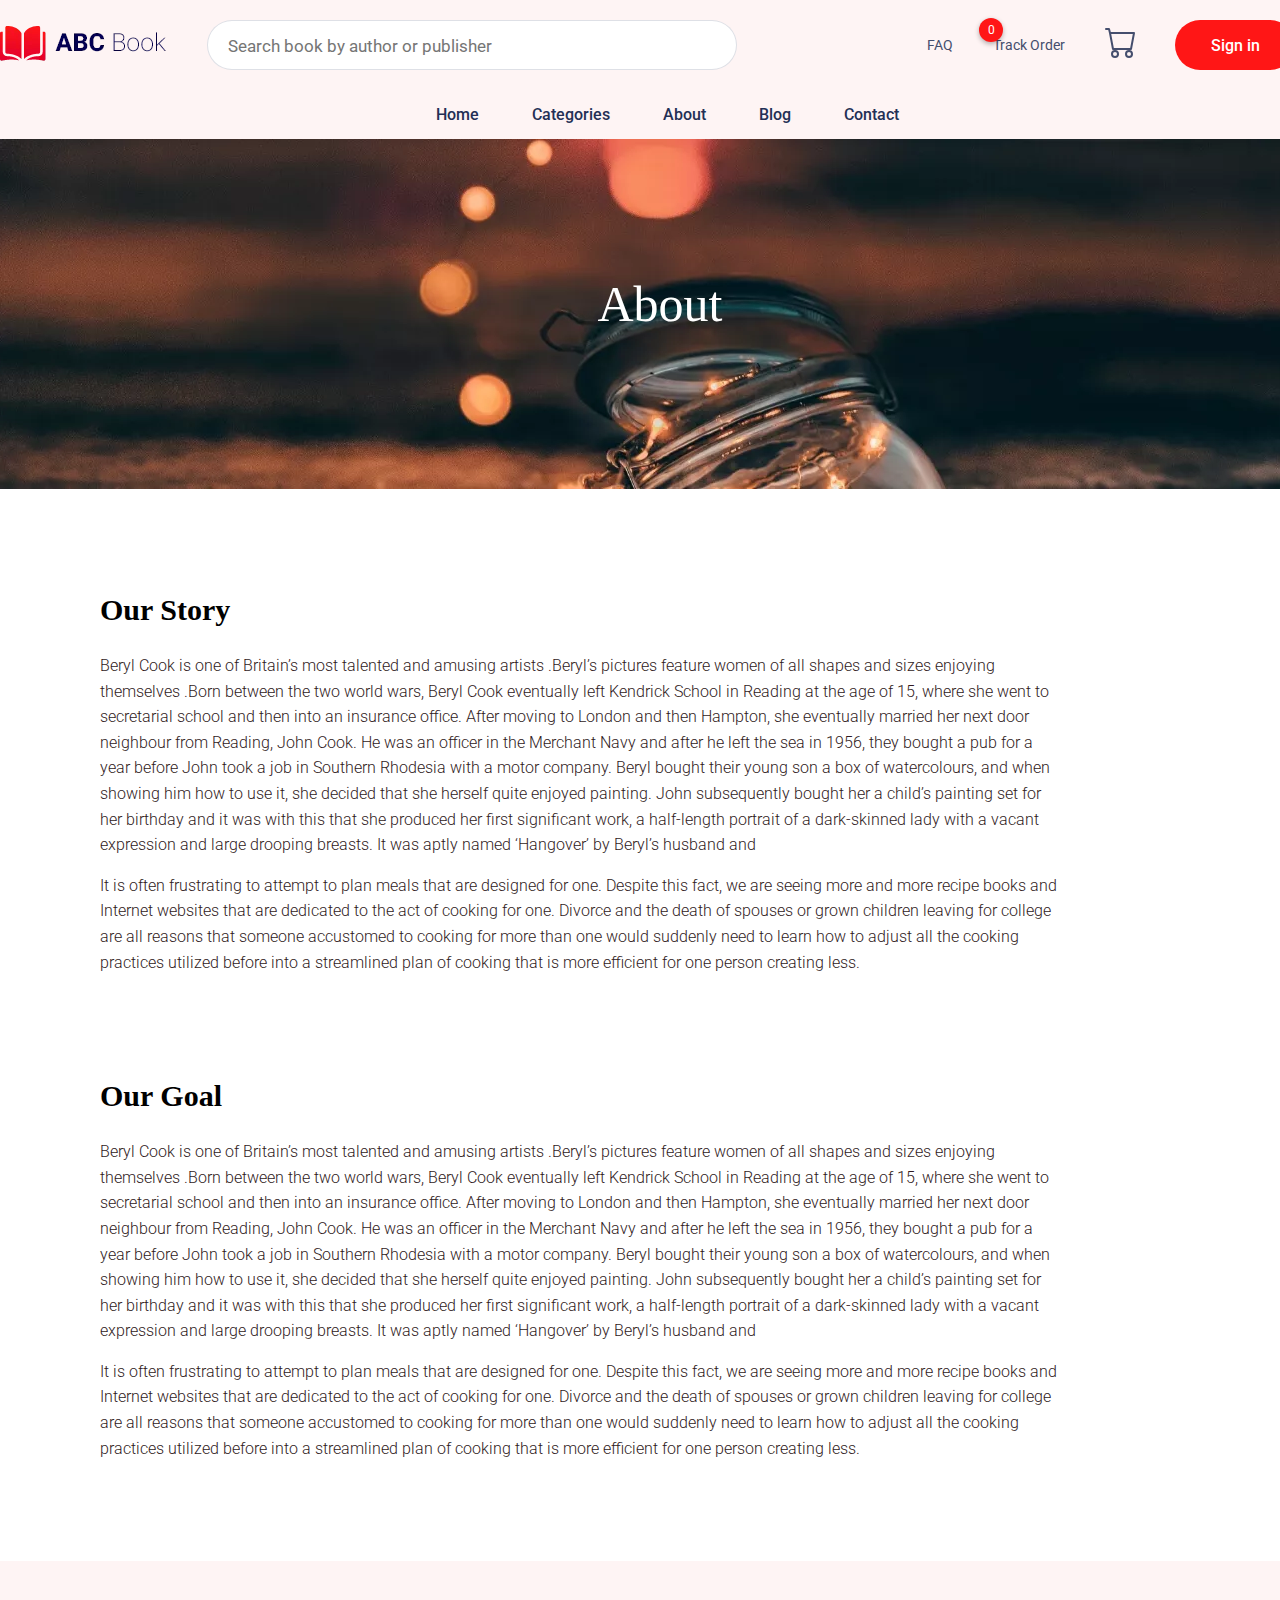
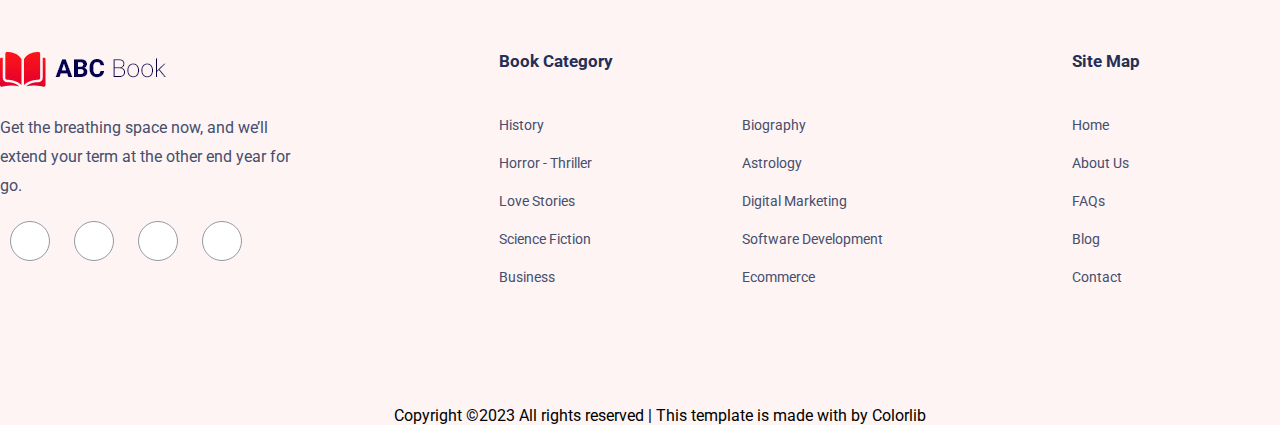
==== about.html @ fcb6f3fe "abouthtmlAdded" ====
<!DOCTYPE html>
<html lang="en">

<head>
    <meta charset="UTF-8">
    <meta name="viewport" content="width=device-width, initial-scale=1.0">
    <link rel="stylesheet" href="https://cdnjs.cloudflare.com/ajax/libs/font-awesome/6.4.0/css/all.min.css"
        integrity="sha512-iecdLmaskl7CVkqkXNQ/ZH/XLlvWZOJyj7Yy7tcenmpD1ypASozpmT/E0iPtmFIB46ZmdtAc9eNBvH0H/ZpiBw=="
        crossorigin="anonymous" referrerpolicy="no-referrer" />
    <link rel="stylesheet" href="assets/css/style.css">
    <link rel="stylesheet" href="assets/css/about.css">
    <title>Document</title>
</head>

<body>
    <header>
        <div class="container">
            <div class="firsthead">
                <div class="logo">
                    <a href=""><img src="assets/img/logo.png.webp" alt=""></a>
                </div>
                <div class="searchbar">
                    <label for="search">
                        <input type="text" id="search" placeholder="Search book by author or publisher">
                        <i class="fa-sharp fa-solid fa-magnifying-glass" id="iconsearch"></i>
                    </label>
                </div>
                <div class="list">
                    <ul>
                        <li>
                            <a href="">FAQ</a>
                        </li>
                        <li>
                            <a href="">Track Order</a>
                        </li>
                        <li>
                            <a href=""><img src="assets/img/cart.svg" alt=""></a>
                            <sup>0</sup>
                        </li>
                        <li>
                            <a href=""><button class="signinbtn">
                                    <h1>Sign in</h1>
                                </button></a>
                        </li>
                    </ul>
                </div>
            </div>
            <div class="secondhead">
                <nav>
                    <ul>
                        <li><a href="">Home</a></li>
                        <li><a href="">Categories</a></li>
                        <li><a href="">About</a></li>
                        <li><a href="">Blog</a></li>
                        <li><a href="">Contact</a></li>
                    </ul>
                </nav>
            </div>
        </div>
    </header>

    <section class="part2body">
        <div class="container">
            <div class="aboutsection">
                <h2>About</h2>
            </div>
        </div>
    </section>

    <section class="part3body">
        <div class="container">
            <div class="ourstory">
                <h2>Our Story</h2>
                <p>Beryl Cook is one of Britain’s most talented and amusing artists .Beryl’s pictures feature women of
                    all shapes and sizes enjoying themselves .Born between the two world wars, Beryl Cook eventually
                    left Kendrick School in Reading at the age of 15, where she went to secretarial school and then into
                    an insurance office. After moving to London and then Hampton, she eventually married her next door
                    neighbour from Reading, John Cook. He was an officer in the Merchant Navy and after he left the sea
                    in 1956, they bought a pub for a year before John took a job in Southern Rhodesia with a motor
                    company. Beryl bought their young son a box of watercolours, and when showing him how to use it, she
                    decided that she herself quite enjoyed painting. John subsequently bought her a child’s painting set
                    for her birthday and it was with this that she produced her first significant work, a half-length
                    portrait of a dark-skinned lady with a vacant expression and large drooping breasts. It was aptly
                    named ‘Hangover’ by Beryl’s husband and</p>
                </p>
                <p>It is often frustrating to attempt to plan meals that are designed for one. Despite this fact, we are
                    seeing more and more recipe books and Internet websites that are dedicated to the act of cooking for
                    one. Divorce and the death of spouses or grown children leaving for college are all reasons that
                    someone accustomed to cooking for more than one would suddenly need to learn how to adjust all the
                    cooking practices utilized before into a streamlined plan of cooking that is more efficient for one
                    person creating less.</p>
            </div>
            <div class="ourgoal">
                <h2>Our Goal</h2>
                <p>Beryl Cook is one of Britain’s most talented and amusing artists .Beryl’s pictures feature women of
                    all shapes and sizes enjoying themselves .Born between the two world wars, Beryl Cook eventually
                    left Kendrick School in Reading at the age of 15, where she went to secretarial school and then into
                    an insurance office. After moving to London and then Hampton, she eventually married her next door
                    neighbour from Reading, John Cook. He was an officer in the Merchant Navy and after he left the sea
                    in 1956, they bought a pub for a year before John took a job in Southern Rhodesia with a motor
                    company. Beryl bought their young son a box of watercolours, and when showing him how to use it, she
                    decided that she herself quite enjoyed painting. John subsequently bought her a child’s painting set
                    for her birthday and it was with this that she produced her first significant work, a half-length
                    portrait of a dark-skinned lady with a vacant expression and large drooping breasts. It was aptly
                    named ‘Hangover’ by Beryl’s husband and</p>
                </p>
                <p>It is often frustrating to attempt to plan meals that are designed for one. Despite this fact, we are
                    seeing more and more recipe books and Internet websites that are dedicated to the act of cooking for
                    one. Divorce and the death of spouses or grown children leaving for college are all reasons that
                    someone accustomed to cooking for more than one would suddenly need to learn how to adjust all the
                    cooking practices utilized before into a streamlined plan of cooking that is more efficient for one
                    person creating less.</p>
            </div>
        </div>
    </section>

    <footer>
        <div class="container">
            <div class="lastpart">
                <div class="socialmedia">
                    <a href=""><img src="assets/img/logo.png.webp" alt=""></a>
                    <p>Get the breathing space now, and we’ll <br> extend your term at the other end year for <br> go.
                    </p>
                    <ul>
                        <li>
                            <a class="fb" href="#"><i class="fa-brands fa-facebook-f"></i></a>
                        </li>
                        <li>
                            <a class="igram" href="#"><i class="fa-brands fa-instagram"></i></a>
                        </li>
                        <li>
                            <a class="in" href="#"><i class="fa-brands fa-linkedin-in"></i></a>
                        </li>
                        <li>
                            <a class="ytube" href="#"><i class="fa-brands fa-youtube"></i></a>
                        </li>
                    </ul>
                </div>
                <div class="bookcategory">
                    <h4>Book Category</h4>
                    <div>
                        <ul>
                            <li><a href="">History</a></li>
                            <li><a href="">Horror - Thriller</a></li>
                            <li><a href="">Love Stories</a></li>
                            <li><a href="">Science Fiction</a></li>
                            <li><a href="">Business</a></li>
                        </ul>
                        <ul>
                            <li><a href="">Biography</a></li>
                            <li><a href="">Astrology</a></li>
                            <li><a href="">Digital Marketing</a></li>
                            <li><a href="">Software Development</a></li>
                            <li><a href="">Ecommerce</a></li>
                        </ul>
                    </div>
                </div>
                <div class="sitemap">
                    <h4>Site Map</h4>
                    <ul>
                        <li><a href="">Home</a></li>
                        <li><a href="">About Us</a></li>
                        <li><a href="">FAQs</a></li>
                        <li><a href="">Blog</a></li>
                        <li><a href="">Contact</a></li>
                    </ul>
                </div>
            </div>
            <h1>Copyright ©2023 All rights reserved | This template is made with <i class="fa-solid fa-heart"></i> by
                Colorlib</h1>
        </div>
    </footer>


</body>

</html>
---- assets/css/style.css ----
@import url('https://fonts.googleapis.com/css2?family=Roboto:ital,wght@0,100;0,300;0,400;0,500;0,700;0,900;1,100;1,300;1,400;1,500;1,700;1,900&display=swap');

* {
    margin: 0;
    padding: 0;
    box-sizing: border-box;
}

.container {
    width: 1320px;
    margin: auto;
}

/* header css start/////////////////////////////////////////////////////////////////////////////////////////////////////////////////////////////////////////////// */
header {
    background: #FEF4F4;
}

header .container .firsthead {
    display: flex;
    align-items: center;
    padding: 20px 0px;
}

header .container .firsthead .searchbar {
    margin-left: 40px;
}

header .container .firsthead .searchbar label {
    display: flex;
    align-items: center;
    width: 530px;
}

header .container .firsthead .searchbar label #search {
    border: 1px solid rgba(35, 47, 85, 0.15);
    border-radius: 30px;
    padding: 10px 20px;
    width: 100%;
    height: 50px;
    outline: none;
}

header .container .firsthead .searchbar label ::placeholder {
    font-family: 'Roboto', sans-serif;
    font-size: 17px;
    position: relative;
    top: 2px;
}

header .container .firsthead .searchbar label #iconsearch {
    color: #FF1616;
    cursor: pointer;
    font-size: 22px;
    position: relative;
    right: 40px;
}

header .container .firsthead .list {
    margin-left: 150px;
}

header .container .firsthead .list ul {
    display: flex;
    align-items: center;
    list-style-type: none;
}

header .container .firsthead .list ul li {
    margin-left: 40px;
    text-decoration: none;
}

header .container .firsthead .list ul li a {
    text-decoration: none;
    font-size: 14px;
    font-family: 'Roboto', sans-serif;
    text-transform: capitalize;
    color: #454E6D;
    font-weight: 400;
    display: inline-block;
    transition: all 0.5s;
}

header .container .firsthead .list ul li sup{
    position: absolute;
    width: 24px;
    height: 24px;
    background: #FF1616;
    color: #fff;
    line-height: 24px;
    text-align: center;
    border-radius: 30px;
    font-size: 12px;
    font-family: 'Roboto', sans-serif;
    top: 18px;
    right: 277px;
    transition: all .3s ease-out 0s;
    box-shadow: 0 2px 5px rgba(0,0,0,0.3)
}

header .container .firsthead .list ul li sup:hover{
    transform: translateY(-0.2rem);
}

header .container .firsthead .list ul li a:hover {
    color: red;
}

header .container .firsthead .list ul li a button {
    width: 120px;
    height: 50px;
    border-radius: 35px;
    background-color: #FF1616;
    border: none;
    position: relative;
    font-family: 'Roboto', sans-serif;
    cursor: pointer;
    transition: color 0.4s linear;
    overflow: hidden;
}

header .container .firsthead .list ul li a .signinbtn h1 {
    font-family: 'Roboto', sans-serif;
    font-size: 16px;
    font-weight: 500;
    color: white;
    position: relative;
    z-index: 1;
}

header .container .firsthead .list ul li a button::before {
    content: "";
    position: absolute;
    left: 0;
    top: 0;
    border-radius: 35px;
    width: 100%;
    height: 100%;
    background: #d00101;
    transition: transform 0.5s;
    transform-origin: 0 0;
    transition-timing-function: cubic-bezier(0.5, 1.6, 0.4, 0.7);
}

header .container .firsthead .list ul li a button::before {
    transform: scaleX(0);
}

header .container .firsthead .list ul li a button:hover::before {
    transform: scaleX(1);
}

header .container .secondhead nav ul {
    text-align: center;
    list-style-type: none;
}

header .container .secondhead nav ul li {
    display: inline-block;
    margin-left: 15px;
}

header .container .secondhead nav ul li a {
    text-decoration: none;
    padding: 15px 17px;
    font-size: 16px;
    font-weight: 500;
    font-family: 'Roboto', sans-serif;
    color: #232F55;
    transition: all 0.5s;
    display: block;
}

header .container .secondhead nav ul li a:hover {
    color: red;
}

/* header css end /////////////////////////////////////////////////////////////////////////////////////////////////////////////////////////////////////////////// */














/* image slider css start//////////////////////////////////////////////////////////////////////////////////////////////////////////////////////////////////////// */
.imageslider .container .slider {
    width: 1296px;
    height: 580px;
    overflow: hidden;
}

.imageslider .container .slider .slides {
    width: 1296px;
    height: 700px;
    display: flex;
}

.imageslider .container .slider .slides input {
    display: none;
}

.imageslider .container .slider .slide {
    width: 1296px;
    transition: 2s;
}

.imageslider .container .slider .slide img {
    width: 1296px;
    height: 580px;
}

/*css for manual slide navigation*/

.imageslider .container .slider .navigation-manual {
    position: absolute;
    width: 800px;
    bottom: 60px;
    display: flex;
    justify-content: center;
    left: 380px;
}

.imageslider .container .slider .navigation-manual .manual-btn {
    border: 1px solid white;
    padding: 11px;
    border-radius: 50px;
    cursor: pointer;
    transition: 1s;
}

.imageslider .container .slider .navigation-manual .manual-btn:not(:last-child) {
    margin-right: 40px;
}

.imageslider .container .slider .navigation-manual .manual-btn:hover {
    background: white;
}

.imageslider .container .slider .slides #radio1:checked~.first {
    margin-left: 0;
}

.imageslider .container .slider .slides #radio2:checked~.first {
    margin-left: -100%;
}

.imageslider .container .slider .slides #radio3:checked~.first {
    margin-left: -200%;
}

/*css for automatic navigation*/

.imageslider .container .slider .slides .navigation-auto {
    position: absolute;
    display: flex;
    width: 800px;
    justify-content: center;
    bottom: 67px;
    left: 380px;
}

.imageslider .container .slider .slides .navigation-auto div {
    border: 2px solid white;
    padding: 3px;
    border-radius: 10px;
    transition: 1s;
}

.imageslider .container .slider .slides .navigation-auto div:not(:last-child) {
    margin-right: 55px;
}

.imageslider .container .slider .slides #radio1:checked~.navigation-auto .auto-btn1 {
    background: white;
}

.imageslider .container .slider .slides #radio2:checked~.navigation-auto .auto-btn2 {
    background: white;
}

.imageslider .container .slider .slides #radio3:checked~.navigation-auto .auto-btn3 {
    background: white;
}

/* image slider css end /////////////////////////////////////////////////////////////////////////////////////////////////////////////////////////////////////////////// */





/* bestsellingbooksever css start //////////////////////////////////////////////////////////////////////////////////////////////////////////////////////////////////////*/
.bestsellingbooksever .container h2 {
    font-size: 30px;
    font-weight: 700;
    margin-bottom: 62px;
    padding-top: 90px;
    line-height: 1.4;
    text-align: center;
}

.bestsellingbooksever {
    background-color: #FEF4F4;
    padding-bottom: 50px;
}

.bestsellingbooksever .container .wrapper .carousel .card {
    border: 1px solid white;
    width: 198px;
}

.bestsellingbooksever .container .wrapper .carousel .card .card_content {
    padding-top: 15px;
    padding-left: 15px;
    background-color: white;
}

.bestsellingbooksever .container .wrapper .carousel .card .card_content a {
    font-size: 20px;
    font-weight: 700;
    text-decoration: none;
    color: black;
    margin-bottom: 15px;
}

.bestsellingbooksever .container .wrapper .carousel .card .card_content p {
    color: #9498A7;
    font-family: 'Roboto', sans-serif;
    font-size: 14px;
    font-weight: 300;
    margin-top: 13px;
}

.bestsellingbooksever .container .wrapper .carousel .card .card_content .card_text {
    display: flex;
    align-items: center;
}

.bestsellingbooksever .container .wrapper .carousel .card .card_content .card_text .starsreview i {
    font-size: 13px;
    color: #FF5700;
    font-weight: 900;
    margin-top: 20px;
}

.bestsellingbooksever .container .wrapper .carousel .card .card_content .card_text .starsreview p {
    color: #9498A7;
    font-size: 14px;
    font-family: 'Roboto', sans-serif;
    margin-bottom: 15px;
    font-weight: 300;
}

.bestsellingbooksever .container .wrapper .carousel .card .card_content .card_text .starsreview p span {
    color: #FF5700;
    font-size: 14px;
    font-family: 'Roboto', sans-serif;
}

.bestsellingbooksever .container .wrapper .carousel .card .card_content .card_text .price {
    margin-left: 40px;
}

.bestsellingbooksever .container .wrapper .carousel .card .card_content .card_text .price span {
    cursor: pointer;
    font-weight: 500;
    color: #FF1616;
    font-size: 22px;
    font-family: 'Roboto', sans-serif;
}

.bestsellingbooksever .container .wrapper .carousel .card:focus,
.bestsellingbooksever .container .wrapper .carousel .card:hover {
    transform: scale();
    box-shadow: 5px 5px 5px 5px rgba(195, 2, 2, 0.2);
    transition: 0.5s;
}

.bestsellingbooksever .container .wrapper .carousel .card:hover a {
    color: red;
    transition: 0.5s;
}

.bestsellingbooksever .container .wrapper {
    width: 100%;
    position: relative;
}

.bestsellingbooksever .container .wrapper #left {
    top: 50%;
    height: 50px;
    width: 50px;
    cursor: pointer;
    font-size: 1.25rem;
    position: absolute;
    text-align: center;
    line-height: 50px;
    background: none;
    border: none;
    font-size: 35px;
    color: rgba(32, 69, 112, 0.3);
    transform: translateY(-50%);
    transition: transform 0.1s linear;
}

.bestsellingbooksever .container .wrapper #left:active {
    transform: translateY(-50%) scale(0.85);
}

.bestsellingbooksever .container .wrapper #left:hover {
    color: red;
}

.bestsellingbooksever .container .wrapper #left {
    left: -55px;
}

.bestsellingbooksever .container .wrapper #right {
    top: 50%;
    height: 50px;
    width: 50px;
    cursor: pointer;
    font-size: 1.25rem;
    position: absolute;
    text-align: center;
    line-height: 50px;
    background: none;
    border: none;
    font-size: 35px;
    color: rgba(32, 69, 112, 0.3);
    transform: translateY(-50%);
    transition: transform 0.1s linear;
}

.bestsellingbooksever .container .wrapper #right:active {
    transform: translateY(-50%) scale(0.85);
}

.bestsellingbooksever .container .wrapper #right:hover {
    color: red;
}

.bestsellingbooksever .container .wrapper #right {
    right: -35px;
}

.bestsellingbooksever .container .wrapper .carousel {
    display: grid;
    grid-auto-flow: column;
    grid-auto-columns: calc(100% / 6);
    overflow-x: auto;
    scroll-snap-type: x mandatory;
    gap: 0px;
    border-radius: 8px;
    scroll-behavior: smooth;
    scrollbar-width: none;
    padding-bottom: 30px;
}

.bestsellingbooksever .container .wrapper .carousel::-webkit-scrollbar {
    display: none;
}

.bestsellingbooksever .container .wrapper .carousel.no-transition {
    scroll-behavior: auto;
}

.bestsellingbooksever .container .wrapper .carousel.dragging {
    scroll-snap-type: none;
    scroll-behavior: auto;
}

.bestsellingbooksever .container .wrapper .carousel.dragging .card {
    cursor: grab;
    user-select: none;
}

.bestsellingbooksever .container .wrapper .carousel :where(.card, .img) {
    display: flex;
    justify-content: center;
    align-items: center;
}

.bestsellingbooksever .container .wrapper .carousel .card {
    scroll-snap-align: start;
    height: 465px;
    list-style: none;
    background: #fff;
    cursor: pointer;
    padding-bottom: 15px;
    flex-direction: column;
}

.bestsellingbooksever .container .wrapper .carousel .card .img {
    background: #8B53FF;
    height: 148px;
    width: 148px;
    border-radius: 50%;
}

.bestsellingbooksever .container .wrapper .carousel .card .img img {
    width: 140px;
    height: 140px;
    border-radius: 50%;
    object-fit: cover;
    border: 4px solid #fff;
}

.bestsellingbooksever .container .wrapper .carousel .card h2 {
    font-weight: 500;
    font-size: 1.56rem;
    margin: 30px 0 5px;
}

.bestsellingbooksever .container .wrapper .carousel .card span {
    color: #6A6D78;
    font-size: 1.31rem;
}

@media screen and (max-width: 900px) {
    .wrapper .carousel {
        grid-auto-columns: calc((100% / 2) - 9px);
    }
}

@media screen and (max-width: 600px) {
    .wrapper .carousel {
        grid-auto-columns: 100%;
    }
}

/* bestsellingbooksever css end ////////////////////////////////////////////////////////////////////////////////////////////////////////////////////////////////////*/





/* featuredthisweek css start ////////////////////////////////////////////////////////////////////////////////////////////////////////////////////////////////////*/
.featuredthisweek {
    margin-top: 80px;
}

.featuredthisweek .container .featuredview {
    width: 966px;
    display: flex;
    justify-content: space-between;
    margin-bottom: 35px;
}

.featuredthisweek .container .featuredview h2 {
    font-size: 30px;
    font-weight: 700;
    line-height: 1.4;
}

.featuredthisweek .container .featuredview a {
    text-decoration: none;
    color: #1a1a1a;
    font-size: 16px;
    font-weight: 500;
    font-family: 'Roboto', sans-serif;
    transition: all .3s ease-out 0s;
}

.featuredthisweek .container .featuredview a:hover {
    font-size: 17px;
    transition: all .3s ease-out 0s;
}

.featuredthisweek .container .featuredview a hr {
    background-color: #eee1e07c;
    color: #eee1e06a;
    width: 100%;
    height: 2px;
    margin-top: 5px;
}

.featuredthisweek .container .detailscard {
    width: 966px;
    height: 485px;
    background-color: red;
}

.featuredthisweek .container .detailscard .bookdetails {
    display: flex;
    align-items: center;
    padding-left: 80px;
    padding-top: 30px;
}

.featuredthisweek .container .detailscard .bookdetails .captions {
    padding-left: 40px;
}

.featuredthisweek .container .detailscard .bookdetails .captions h3 {
    font-size: 40px;
    line-height: 1.2;
    margin-bottom: 9px;
    font-weight: 400;
    color: white;
}

.featuredthisweek .container .detailscard .bookdetails .captions p {
    font-size: 14px;
    line-height: 1.5;
    color: #fff;
    margin-bottom: 30px;
    font-family: 'Roboto', sans-serif;
}

.featuredthisweek .container .detailscard .bookdetails .captions span {
    font-weight: 500;
    font-size: 32px;
    color: white;
    font-family: 'Roboto', sans-serif;
}

.featuredthisweek .container .detailscard .bookdetails .captions .ratedegree {
    display: flex;
    align-items: center;
}

.featuredthisweek .container .detailscard .bookdetails .captions .ratedegree p {
    margin-top: 30px;
}

.featuredthisweek .container .detailscard .bookdetails .captions .ratedegree div i {
    color: white;
    font-size: 16px;
}

.featuredthisweek .container .detailscard .bookdetails .captions .ratedegree p {
    color: white;
}


.featuredthisweek .container .detailscard .bookdetails .captions a {
    text-decoration: none;
    font-size: 14px;
    font-family: 'Roboto', sans-serif;
    text-transform: capitalize;
    color: white;
    font-weight: 400;
    display: inline-block;
    transition: all 0.5s;
}

.featuredthisweek .container .detailscard .bookdetails .captions a button {
    width: 180px;
    height: 60px;
    border: 1px solid #fff;
    border-radius: 30px;
    background: none;
    position: relative;
    font-family: 'Roboto', sans-serif;
    cursor: pointer;
    transition: color 0.4s linear;
    overflow: hidden;
}

.featuredthisweek .container .detailscard .bookdetails .captions a .viewdetailsbtn h1 {
    font-family: 'Roboto', sans-serif;
    font-size: 16px;
    font-weight: 500;
    color: white;
    position: relative;
    z-index: 1;
}

.featuredthisweek .container .detailscard .bookdetails .captions a button::before {
    content: "";
    position: absolute;
    left: 0;
    top: 0;
    border-radius: 35px;
    width: 100%;
    height: 100%;
    background: white;
    transition: transform 0.5s;
    transform-origin: 0 0;
    transition-timing-function: cubic-bezier(0.5, 1.6, 0.4, 0.7);
}

.featuredthisweek .container .detailscard .bookdetails .captions a button:hover h1 {
    color: red;
}


.featuredthisweek .container .detailscard .bookdetails .captions a button::before {
    transform: scaleY(0);
}

.featuredthisweek .container .detailscard .bookdetails .captions a button:hover::before {
    transform: scaleY(1);
}

/* featuredthisweek css end ////////////////////////////////////////////////////////////////////////////////////////////////////////////////////////////////////*/





/* latestpublisheditems css start /////////////////////////////////////////////////////////////////////////////////////////////////////////////////////////////*/
.latestpublisheditems {
    margin-top: 50px;
}

.latestpublisheditems .container .titletab {
    display: flex;
    justify-content: space-between;
}

.latestpublisheditems .container .titletab h2 {
    font-size: 30px;
    display: block;
    font-weight: 700;
    line-height: 1.4;
    margin-bottom: 22px;
}

.latestpublisheditems .container .titletab .tabs {
    margin: 0px;
    padding: 0px;
    list-style: none;
}

.latestpublisheditems .container .titletab .tabs li {
    background: none;
    color: #222;
    display: inline-block;
    padding: 10px 15px;
    cursor: pointer;

    border: 1px solid #EEE1E0;
    border-radius: 20px;
    font-size: 16px;
    font-weight: 400;
    padding: 7px 24px;
    margin-right: 8px;
    font-family: 'Roboto', sans-serif;
}

.latestpublisheditems .container .titletab .tabs li.current {
    background: red;
    color: white;
}

.latestpublisheditems .container .tab-content {
    display: none;
    background: white;
    padding: 15px;
}

.latestpublisheditems .container .tab-content.current {
    display: inherit;
}

.latestpublisheditems .container .tab-content .carousel {
    display: flex;
    justify-content: space-between;
}

.latestpublisheditems .container .tab-content .carousel .card {
    border: 1px solid #EEE1E0;
    width: 198px;
    list-style-type: none;
}

.latestpublisheditems .container .tab-content .carousel .card .card_content {
    padding-top: 15px;
    padding-left: 15px;
    background-color: white;
}

.latestpublisheditems .container .tab-content .carousel .card .card_content a {
    font-size: 20px;
    font-weight: 700;
    text-decoration: none;
    color: black;
    margin-bottom: 15px;
}

.latestpublisheditems .container .tab-content .carousel .card .card_content p {
    color: #9498A7;
    font-family: 'Roboto', sans-serif;
    font-size: 14px;
    font-weight: 300;
    margin-top: 13px;
}

.latestpublisheditems .container .tab-content .carousel .card .card_content .card_text {
    display: flex;
    align-items: center;
}

.latestpublisheditems .container .tab-content .carousel .card .card_content .card_text .starsreview i {
    font-size: 13px;
    color: #FF5700;
    font-weight: 900;
    margin-top: 20px;
}

.latestpublisheditems .container .tab-content .carousel .card .card_content .card_text .starsreview p {
    color: #9498A7;
    font-size: 14px;
    font-family: 'Roboto', sans-serif;
    margin-bottom: 15px;
    font-weight: 300;
}

.latestpublisheditems .container .tab-content .carousel .card .card_content .card_text .starsreview p span {
    color: #FF5700;
    font-size: 14px;
    font-family: 'Roboto', sans-serif;
}

.latestpublisheditems .container .tab-content .carousel .card .card_content .card_text .price {
    margin-left: 40px;
}

.latestpublisheditems .container .tab-content .carousel .card .card_content .card_text .price span {
    cursor: pointer;
    font-weight: 500;
    color: #FF1616;
    font-size: 22px;
    font-family: 'Roboto', sans-serif;
}

.latestpublisheditems .container .tab-content .carousel .card:focus,
.latestpublisheditems .container .tab-content .carousel .card:hover {
    transform: scale();
    box-shadow: 5px 5px 5px 5px rgba(195, 2, 2, 0.2);
    transition: 0.5s;
}

.latestpublisheditems .container .tab-content .carousel .card:hover a {
    color: red;
    transition: 0.5s;
}

.latestpublisheditems .container .browsebtn {
    margin-left: 43%;
    margin-right: 57%;
    padding-top: 40px;
}

.latestpublisheditems .container .browsebtn a {
    text-decoration: none;
    font-size: 14px;
    font-family: 'Roboto', sans-serif;
    text-transform: capitalize;
    color: white;
    font-weight: 400;
    display: inline-block;
    transition: all 0.5s;
}

.latestpublisheditems .container .browsebtn a button {
    width: 180px;
    height: 60px;
    border: 1px solid red;
    border-radius: 30px;
    background: none;
    position: relative;
    font-family: 'Roboto', sans-serif;
    cursor: pointer;
    transition: color 0.4s linear;
    overflow: hidden;
}

.latestpublisheditems .container .browsebtn a .browsemorebtn h1 {
    font-family: 'Roboto', sans-serif;
    font-size: 16px;
    font-weight: 500;
    color: red;
    position: relative;
    z-index: 1;
}

.latestpublisheditems .container .browsebtn a button::before {
    content: "";
    position: absolute;
    left: 0;
    top: 0;
    border-radius: 35px;
    width: 100%;
    height: 100%;
    background: red;
    transition: transform 0.5s;
    transform-origin: 0 0;
    transition-timing-function: cubic-bezier(0.5, 1.6, 0.4, 0.7);
}

.latestpublisheditems .container .browsebtn a button:hover h1 {
    color: white;
}


.latestpublisheditems .container .browsebtn a button::before {
    transform: scaleY(0);
}

.latestpublisheditems .container .browsebtn a button:hover::before {
    transform: scaleY(1);
}

/* latestpublisheditems css end /////////////////////////////////////////////////////////////////////////////////////////////////////////////////////////////*/





/* advertisement css start ///////////////////////////////////////////////////////////////////////////////////////////////////////////////////////////////// */
.advertisement {
    margin-top: 100px;
}

.advertisement .container .bookpicture {
    display: flex;
    justify-content: space-between;
}

.advertisement .container .bookpicture .firstbook {
    background-image: url(../img/firstbookback.webp);
    background-size: 100% 100%;
    background-repeat: no-repeat;
    width: 647px;
    height: 188px;
    display: flex;
    align-items: center;
    justify-content: space-around;
}

.advertisement .container .bookpicture .firstbook h2 {
    font-size: 32px;
    font-weight: 400;
    line-height: 1.3;
    color: #fff;
}

.advertisement .container .bookpicture .firstbook a {
    text-decoration: none;
    font-size: 14px;
    font-family: 'Roboto', sans-serif;
    text-transform: capitalize;
    color: #454E6D;
    font-weight: 400;
    display: inline-block;
    transition: all 0.5s;
}


.advertisement .container .bookpicture .firstbook a:hover {
    color: red;
}

.advertisement .container .bookpicture .firstbook a button {
    width: 150px;
    height: 45px;
    border-radius: 35px;
    background-color: #FF1616;
    border: none;
    position: relative;
    font-family: 'Roboto', sans-serif;
    cursor: pointer;
    transition: color 0.4s linear;
    overflow: hidden;
}

.advertisement .container .bookpicture .firstbook a .detailsbtn h1 {
    font-family: 'Roboto', sans-serif;
    font-size: 16px;
    font-weight: 500;
    color: white;
    position: relative;
    z-index: 1;
}

.advertisement .container .bookpicture .firstbook a button::before {
    content: "";
    position: absolute;
    left: 0;
    top: 0;
    border-radius: 35px;
    width: 100%;
    height: 100%;
    background: #d00101;
    transition: transform 0.5s;
    transform-origin: 0 0;
    transition-timing-function: cubic-bezier(0.5, 1.6, 0.4, 0.7);
}

.advertisement .container .bookpicture .firstbook a button::before {
    transform: scaleX(0);
}

.advertisement .container .bookpicture .firstbook a button:hover::before {
    transform: scaleX(1);
}

.advertisement .container .bookpicture .secondbook {
    background-image: url(../img/secondbookback.webp);
    background-size: 100% 100%;
    background-repeat: no-repeat;
    width: 647px;
    height: 188px;
    display: flex;
    align-items: center;
    justify-content: space-around;
}

.advertisement .container .bookpicture .secondbook h2 {
    font-size: 32px;
    font-weight: 400;
    line-height: 1.3;
    color: #fff;
}

.advertisement .container .bookpicture .secondbook a {
    text-decoration: none;
    font-size: 14px;
    font-family: 'Roboto', sans-serif;
    text-transform: capitalize;
    color: #454E6D;
    font-weight: 400;
    display: inline-block;
    transition: all 0.5s;
}


.advertisement .container .bookpicture .secondbook a:hover {
    color: red;
}

.advertisement .container .bookpicture .secondbook a button {
    width: 150px;
    height: 45px;
    border-radius: 35px;
    background-color: #FF1616;
    border: none;
    position: relative;
    font-family: 'Roboto', sans-serif;
    cursor: pointer;
    transition: color 0.4s linear;
    overflow: hidden;
}

.advertisement .container .bookpicture .secondbook a .detailsbtn h1 {
    font-family: 'Roboto', sans-serif;
    font-size: 16px;
    font-weight: 500;
    color: white;
    position: relative;
    z-index: 1;
}

.advertisement .container .bookpicture .secondbook a button::before {
    content: "";
    position: absolute;
    left: 0;
    top: 0;
    border-radius: 35px;
    width: 100%;
    height: 100%;
    background: #d00101;
    transition: transform 0.5s;
    transform-origin: 0 0;
    transition-timing-function: cubic-bezier(0.5, 1.6, 0.4, 0.7);
}

.advertisement .container .bookpicture .secondbook a button::before {
    transform: scaleX(0);
}

.advertisement .container .bookpicture .secondbook a button:hover::before {
    transform: scaleX(1);
}

/* advertisement css end ///////////////////////////////////////////////////////////////////////////////////////////////////////////////////////////////// */





/* joinnewsletter css start ////////////////////////////////////////////////////////////////////////////////////////////////////////////////////////////// */
.joinnewsletter {
    margin-top: 30px;
}

.joinnewsletter .container .sub {
    background-image: url(../img/joinsectionback.webp);
    background-size: 100% 100%;
    height: 365px;
}

.joinnewsletter .container .sub h3 {
    font-size: 40px;
    display: block;
    font-weight: 400;
    line-height: 1.4;
    padding-top: 80px;
    color: #fff;
    font-family: 'Roboto', sans-serif;
    text-align: center;
}

.joinnewsletter .container .sub p {
    color: #9498A7;
    font-size: 16px;
    padding-top: 21px;
    font-family: "Roboto", sans-serif;
    font-size: 16px;
    line-height: 30px;
    margin-bottom: 15px;
    font-weight: 300;
    line-height: 1.6;
    text-align: center;
}

.joinnewsletter .container .sub form {
    text-align: center;
    padding-top: 20px;
}

.joinnewsletter .container .sub form input {
    border-radius: 35px;
    width: 19%;
    height: 50px;
    padding: 15px 24px;
    color: #232F55;
    font-size: 16px;
    border-radius: 25px;
    background: #fff;
    border: 0;
    outline: none;
}

.joinnewsletter .container .sub form a {
    text-decoration: none;
    font-size: 14px;
    font-family: 'Roboto', sans-serif;
    text-transform: capitalize;
    color: #454E6D;
    font-weight: 400;
    display: inline-block;
    transition: all 0.5s;
    margin-left: 10px;
}


.joinnewsletter .container .sub form a:hover {
    color: red;
}

.joinnewsletter .container .sub form a button {
    width: 120px;
    height: 50px;
    border-radius: 35px;
    background-color: #FF1616;
    border: none;
    position: relative;
    font-family: 'Roboto', sans-serif;
    cursor: pointer;
    transition: color 0.4s linear;
    overflow: hidden;
}

.joinnewsletter .container .sub form a .subscribe-btn h1 {
    font-family: 'Roboto', sans-serif;
    font-size: 16px;
    font-weight: 500;
    color: white;
    position: relative;
    z-index: 1;
}

.joinnewsletter .container .sub form a button::before {
    content: "";
    position: absolute;
    left: 0;
    top: 0;
    border-radius: 35px;
    width: 100%;
    height: 100%;
    background: #d00101;
    transition: transform 0.5s;
    transform-origin: 0 0;
    transition-timing-function: cubic-bezier(0.5, 1.6, 0.4, 0.7);
}

.joinnewsletter .container .sub form a button::before {
    transform: scaleX(0);
}

.joinnewsletter .container .sub form a button:hover::before {
    transform: scaleX(1);
}

/* joinnewsletter css end ////////////////////////////////////////////////////////////////////////////////////////////////////////////////////////////// */




/* footer css start //////////////////////////////////////////////////////////////////////////////////////////////////////////////////////////////////////*/
footer {
    background: #FEF4F4;
    margin-top: 20px;
}

footer .container .lastpart {
    padding-top: 90px;
    padding-right: 180px;
    display: flex;
    justify-content: space-between;
}

footer .container .lastpart .socialmedia p {
    color: #454E6D;
    font-size: 16px;
    margin-top: 22px;
    line-height: 1.8;
    font-weight: 400;
    font-family: "Roboto", sans-serif;
}

footer .container .lastpart .socialmedia ul {
    margin-top: 20px;
}

footer .container .lastpart .socialmedia ul li {
    display: inline;
    margin: 0px 10px;
}

footer .container .lastpart .socialmedia ul li a {
    display: inline-block;
    background-color: white;
    width: 50px;
    height: 50px;
    border-radius: 50%;
    position: relative;
}

footer .container .lastpart .socialmedia ul li a i {
    position: absolute;
    top: 50%;
    left: 50%;
    transform: translate(-50%, -50%)
}

footer .container .lastpart .socialmedia ul li a:hover {
    color: white;
    border-color: red;
    background-color: red;
    transition: all 0.5s;
}

footer .container .lastpart .socialmedia ul li .fb {
    color: #9498A7;
    border-style: solid;
    border-color: #9498A7;
    border-width: 1px;
    width: 40px;
    height: 40px;
}

footer .container .lastpart .socialmedia ul li .igram {
    color: #9498A7;
    border-style: solid;
    border-color: #9498A7;
    border-width: 1px;
    width: 40px;
    height: 40px;
}

footer .container .lastpart .socialmedia ul li .in {
    color: #9498A7;
    border-style: solid;
    border-color: #9498A7;
    border-width: 1px;
    width: 40px;
    height: 40px;
}

footer .container .lastpart .socialmedia ul li .ytube {
    color: #9498A7;
    border-style: solid;
    border-color: #9498A7;
    border-width: 1px;
    width: 40px;
    height: 40px;
}

footer .container .lastpart .bookcategory{
    margin-left: 170px;
}

footer .container .lastpart .bookcategory div {
    display: flex;
}

footer .container .lastpart .bookcategory div ul {
    padding-right: 150px;
}

footer .container .lastpart .bookcategory h4 {
    font-family: "Roboto", sans-serif;
    color: #232F55;
    margin-bottom: 25px;
    font-size: 17px;
    font-weight: 700;
}

footer .container .lastpart .bookcategory div ul li {
    list-style-type: none;
    padding-top: 20px;
}

footer .container .lastpart .bookcategory div ul li:hover {
    text-decoration: underline;
}

footer .container .lastpart .bookcategory div ul li a {
    color: #454E6D;
    font-weight: 400;
    font-size: 14px;
    font-family: "Roboto", sans-serif;
    text-decoration: underline transparent;
}

footer .container .lastpart .sitemap h4 {
    font-family: "Roboto", sans-serif;
    color: #232F55;
    margin-bottom: 25px;
    font-size: 17px;
    font-weight: 700;
}

footer .container .lastpart .sitemap ul li {
    list-style-type: none;
    padding-top: 20px;
}

footer .container .lastpart .sitemap ul li:hover {
    text-decoration: underline;
}

footer .container .lastpart .sitemap ul li a {
    color: #454E6D;
    font-weight: 400;
    font-size: 14px;
    font-family: "Roboto", sans-serif;
    text-decoration: underline transparent;
}

footer .container h1{
    font-family: "Roboto",sans-serif;
    font-weight: normal;
    font-style: normal;
    font-size: 16px;
    text-align: center;
    margin-top: 120px;
}

/* footer css end //////////////////////////////////////////////////////////////////////////////////////////////////////////////////////////////////////*/
---- assets/css/about.css ----
@import url('https://fonts.googleapis.com/css2?family=Roboto:ital,wght@0,100;0,300;0,400;0,500;0,700;0,900;1,100;1,300;1,400;1,500;1,700;1,900&display=swap');

* {
    margin: 0;
    padding: 0;
    box-sizing: border-box;
}

.container {
    width: 1320px;
    margin: auto;
}

/* part2body css start ////////////////////////////////////////////////////////////////////////////////////////////////////////////////////////////////*/
.part2body .container .aboutsection{
    background-image: url(../img/aboutpic.webp);
    height: 350px;
    background-repeat: no-repeat;
    background-position: center center;
    background-size: cover;
}

.part2body .container .aboutsection h2{
    color: #fff;
    font-size: 50px;
    display: block;
    font-weight: 400;
    line-height: 1.4;
    text-align: center;
    padding-top: 130px;
}
/* part2body css end ////////////////////////////////////////////////////////////////////////////////////////////////////////////////////////////////*/





/* part3body css start ////////////////////////////////////////////////////////////////////////////////////////////////////////////////////////////////*/
.part3body .container .ourstory{
    align-items: center;
    width: 960px;
    margin-left: 100px;
}

.part3body .container .ourstory h2{
    font-size: 30px;
    display: block;
    font-weight: 700;
    line-height: 1.4;
    margin-top: 100px;
    margin-bottom: 22px;

}

.part3body .container .ourstory p{
    font-family: "Roboto",sans-serif;
    color: #301A22;
    font-size: 16px;
    line-height: 30px;
    margin-bottom: 15px;
    font-weight: 300;
    line-height: 1.6;
}


.part3body .container .ourgoal{
    align-items: center;
    width: 960px;
    margin-left: 100px;
    margin-bottom: 100px;
}

.part3body .container .ourgoal h2{
    font-size: 30px;
    display: block;
    font-weight: 700;
    line-height: 1.4;
    margin-top: 100px;
    margin-bottom: 22px;

}

.part3body .container .ourgoal p{
    font-family: "Roboto",sans-serif;
    color: #301A22;
    font-size: 16px;
    line-height: 30px;
    margin-bottom: 15px;
    font-weight: 300;
    line-height: 1.6;
}
/* part3body css end ////////////////////////////////////////////////////////////////////////////////////////////////////////////////////////////////*/
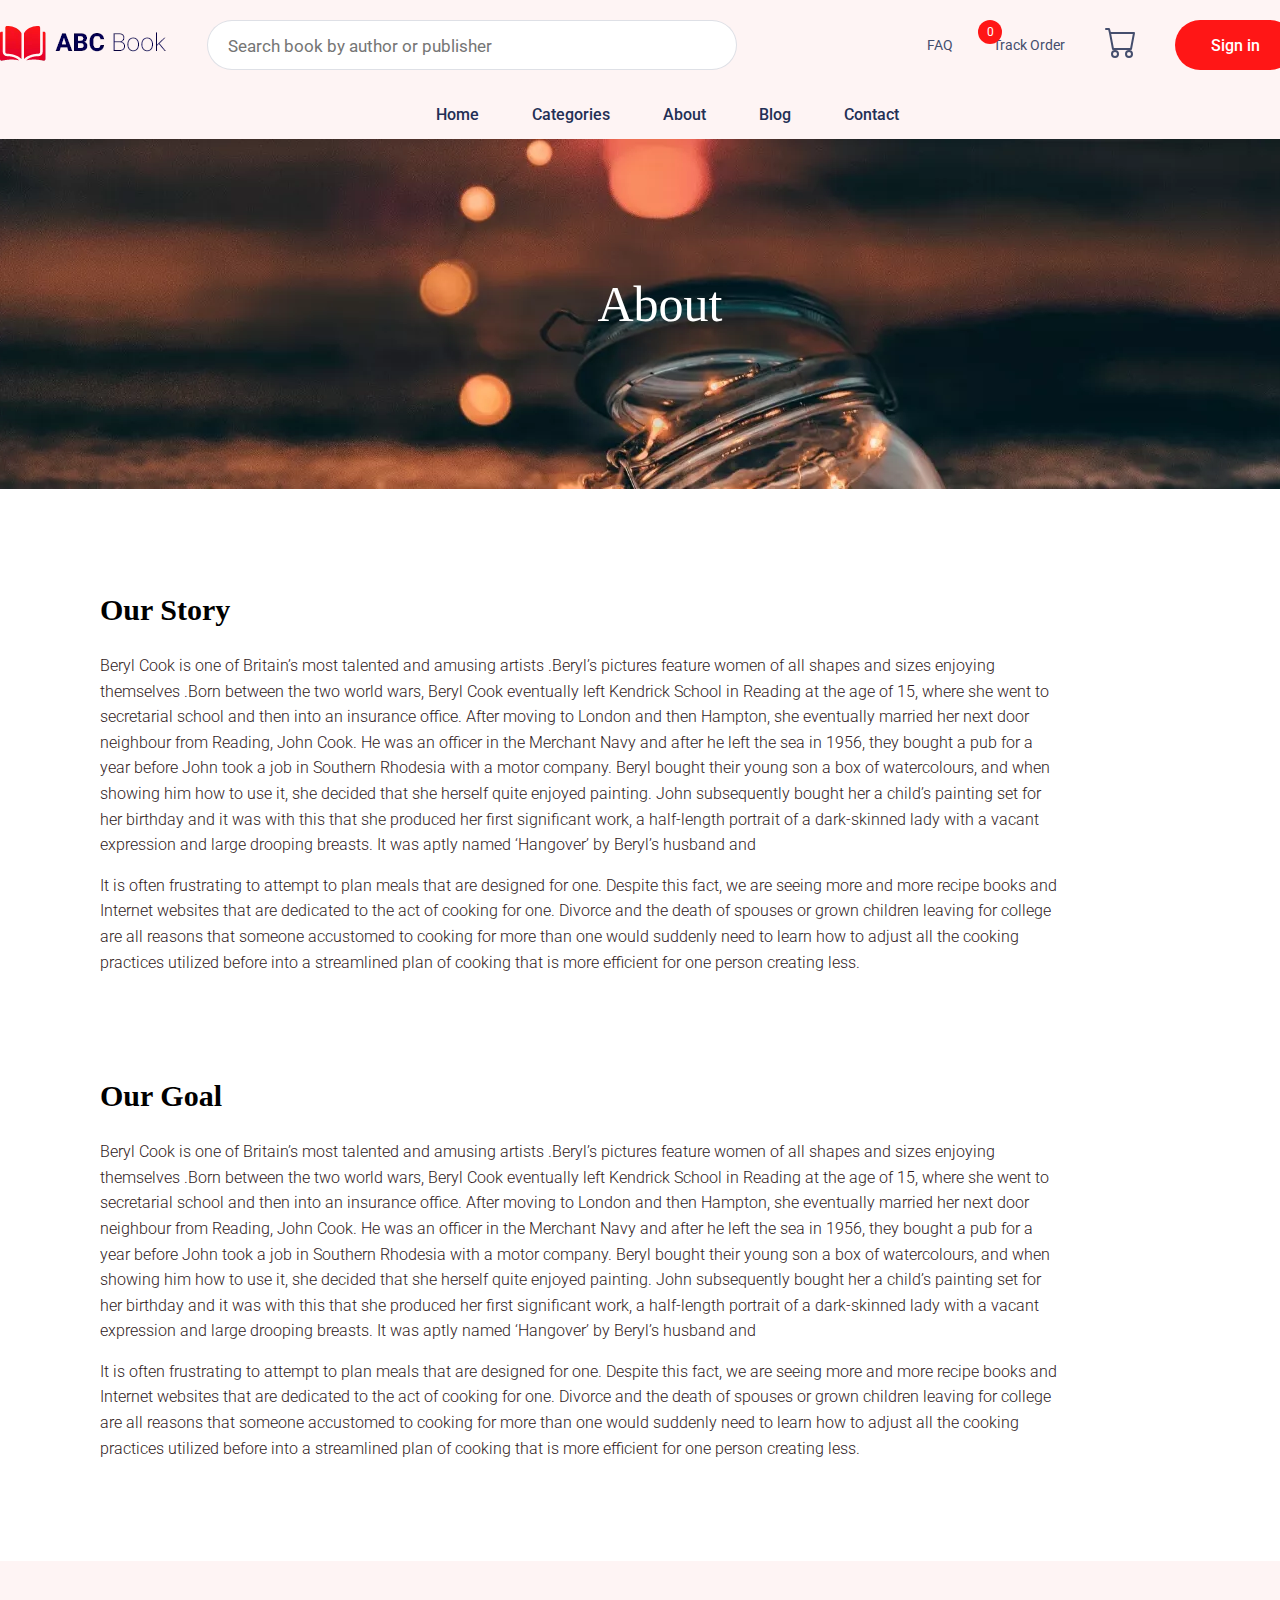
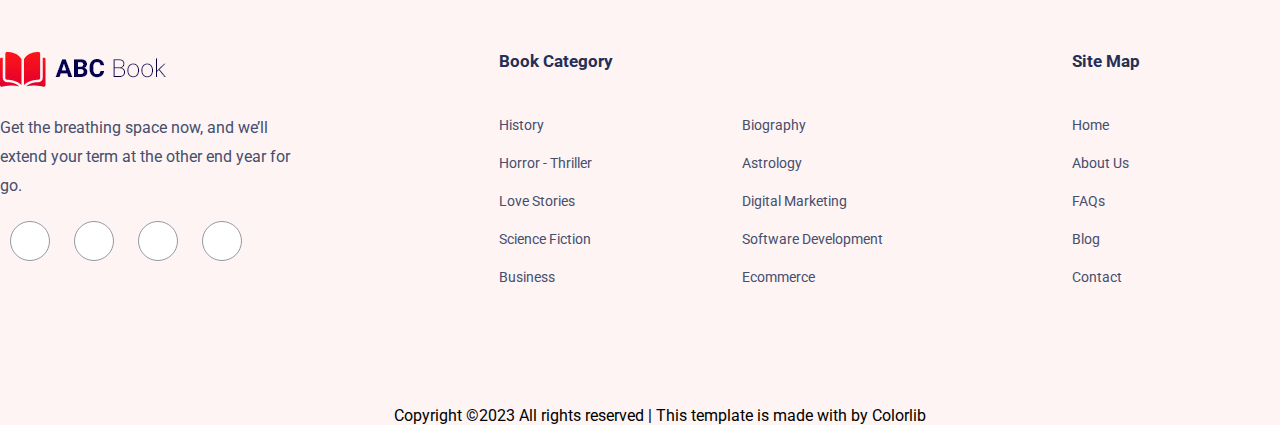
==== commit b54e70ba: "someUpdates" ====
--- a/about.html
+++ b/about.html
@@ -38,7 +38,7 @@
                             <sup>0</sup>
                         </li>
                         <li>
-                            <a href=""><button class="signinbtn">
+                            <a href="login.html"><button class="signinbtn">
                                     <h1>Sign in</h1>
                                 </button></a>
                         </li>
@@ -48,11 +48,11 @@
             <div class="secondhead">
                 <nav>
                     <ul>
-                        <li><a href="">Home</a></li>
+                        <li><a href="index.html">Home</a></li>
                         <li><a href="">Categories</a></li>
-                        <li><a href="">About</a></li>
+                        <li><a href="about.html">About</a></li>
                         <li><a href="">Blog</a></li>
-                        <li><a href="">Contact</a></li>
+                        <li><a href="contact.html">Contact</a></li>
                     </ul>
                 </nav>
             </div>
@@ -158,11 +158,11 @@
                 <div class="sitemap">
                     <h4>Site Map</h4>
                     <ul>
-                        <li><a href="">Home</a></li>
-                        <li><a href="">About Us</a></li>
+                        <li><a href="index.html">Home</a></li>
+                        <li><a href="about.html">About Us</a></li>
                         <li><a href="">FAQs</a></li>
                         <li><a href="">Blog</a></li>
-                        <li><a href="">Contact</a></li>
+                        <li><a href="contact.html">Contact</a></li>
                     </ul>
                 </div>
             </div>
--- a/assets/css/style.css
+++ b/assets/css/style.css
@@ -82,22 +82,21 @@
     transition: all 0.5s;
 }
 
-header .container .firsthead .list ul li sup{
-    position: absolute;
+header .container .firsthead .list ul li sup {
+    display: grid;
+    place-items: center;
     width: 24px;
     height: 24px;
     background: #FF1616;
-    color: #fff;
-    line-height: 24px;
-    text-align: center;
+    color: white;
     border-radius: 30px;
     font-size: 12px;
     font-family: 'Roboto', sans-serif;
-    top: 18px;
-    right: 277px;
-    transition: all .3s ease-out 0s;
-    box-shadow: 0 2px 5px rgba(0,0,0,0.3)
-}
+    position: absolute;
+    top:20px;
+    right:278px
+}
+
 
 header .container .firsthead .list ul li sup:hover{
     transform: translateY(-0.2rem);
@@ -584,7 +583,7 @@
 }
 
 .featuredthisweek .container .detailscard {
-    width: 966px;
+    width: 966px; 
     height: 485px;
     background-color: red;
 }
@@ -702,6 +701,19 @@
     transform: scaleY(1);
 }
 
+.featuredthisweek .container .flex-of-cards-book{
+    display: flex;
+    justify-content: space-between;
+}
+
+.featuredthisweek .container .flex-of-cards-book .thehistoryofphipino img {
+   position: relative;
+   bottom:90px;
+}
+
+.featuredthisweek .container .listofdetailscard{
+    width: 968px;
+}
 /* featuredthisweek css end ////////////////////////////////////////////////////////////////////////////////////////////////////////////////////////////////////*/
 
 
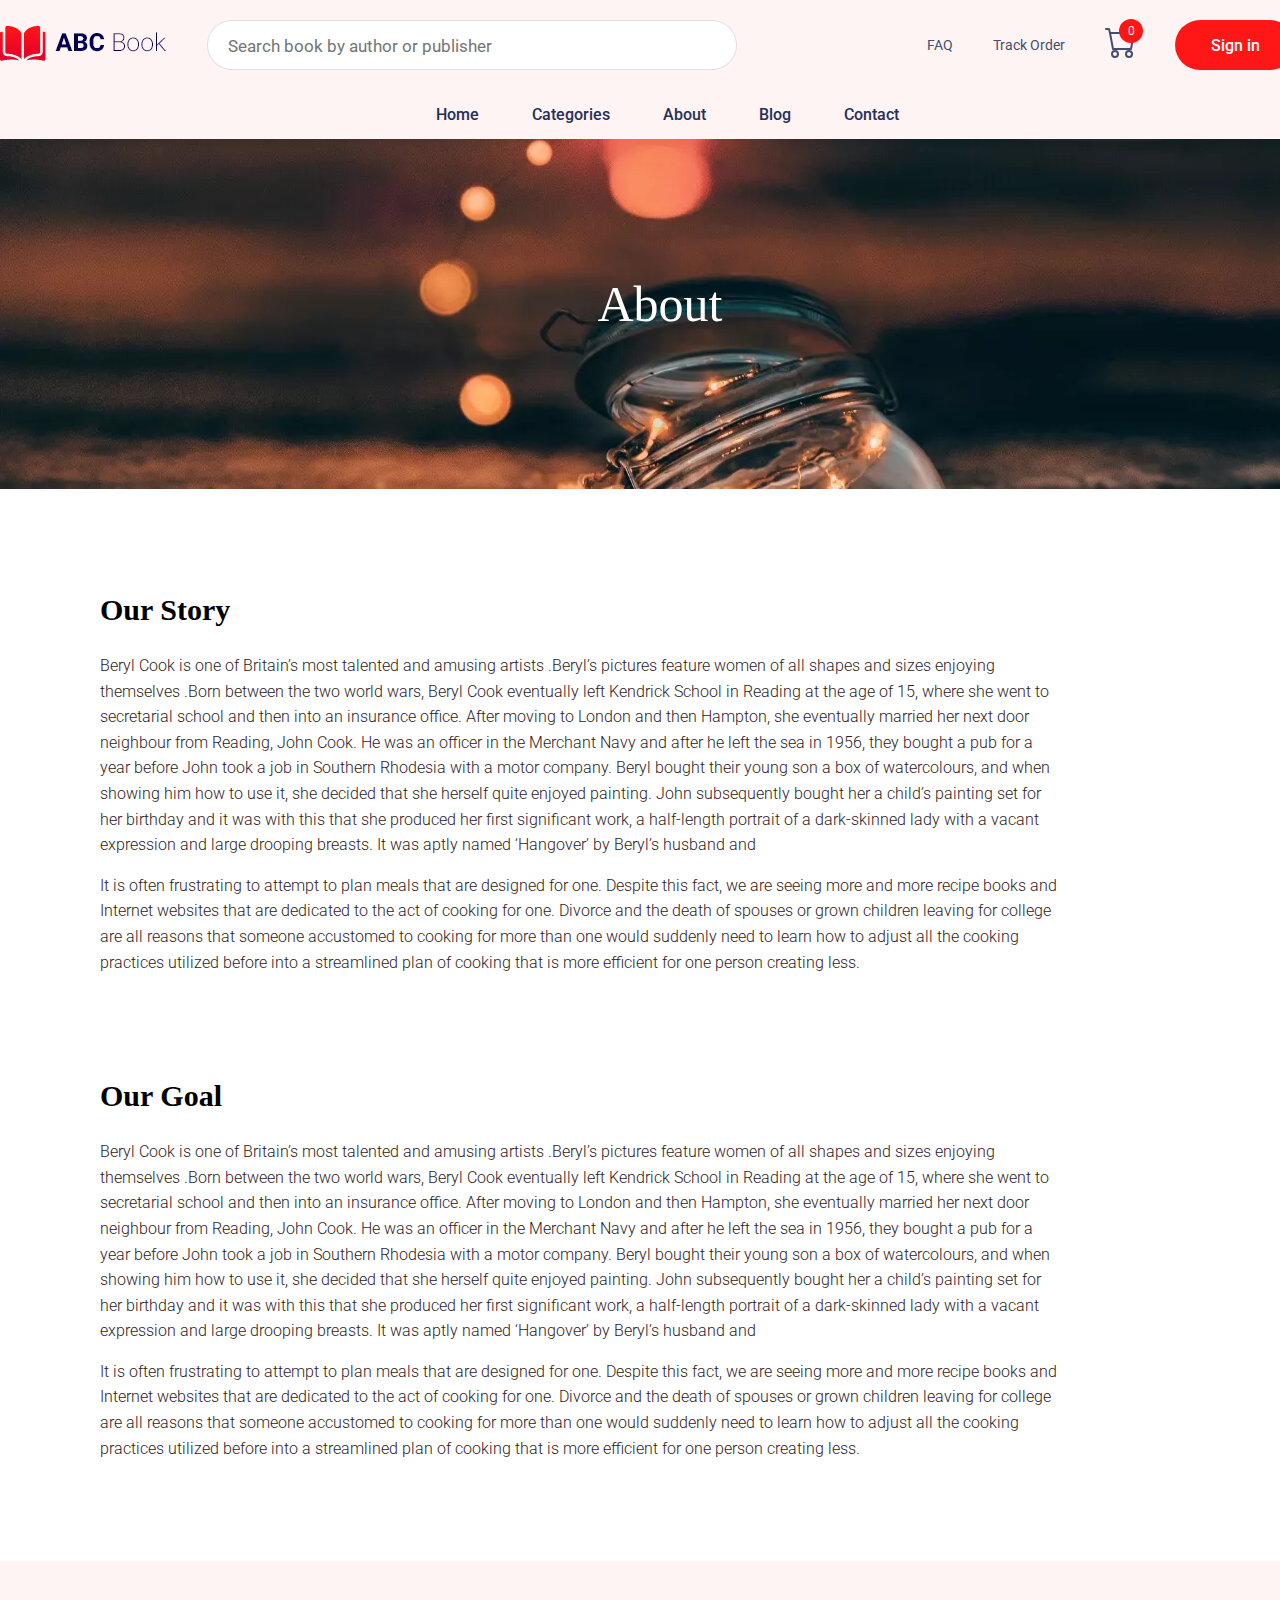
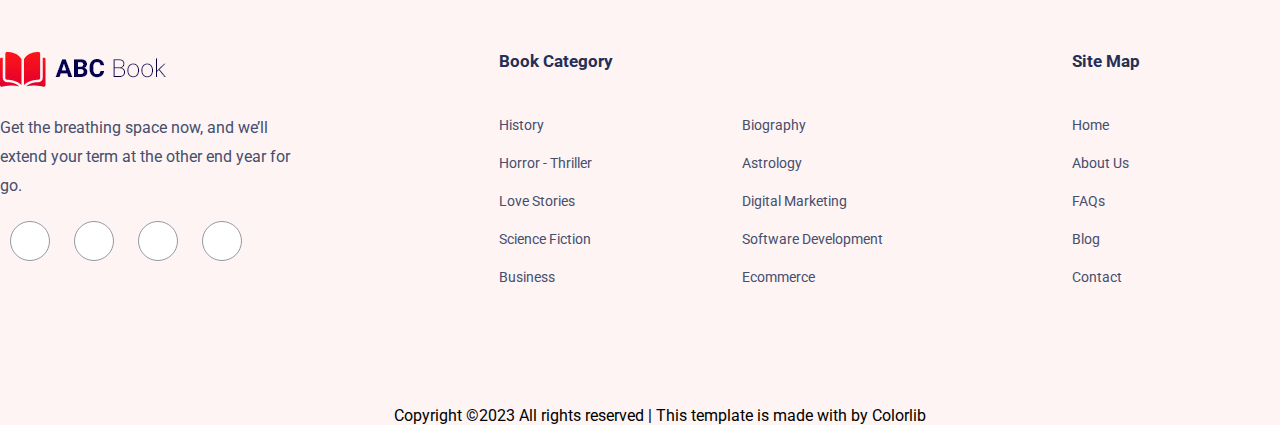
==== commit 58c0024c: "checkoutAdded" ====
--- a/about.html
+++ b/about.html
@@ -33,7 +33,7 @@
                         <li>
                             <a href="">Track Order</a>
                         </li>
-                        <li>
+                        <li class="sup">
                             <a href=""><img src="assets/img/cart.svg" alt=""></a>
                             <sup>0</sup>
                         </li>
@@ -49,7 +49,7 @@
                 <nav>
                     <ul>
                         <li><a href="index.html">Home</a></li>
-                        <li><a href="">Categories</a></li>
+                        <li><a href="categories.html">Categories</a></li>
                         <li><a href="about.html">About</a></li>
                         <li><a href="">Blog</a></li>
                         <li><a href="contact.html">Contact</a></li>
--- a/assets/css/style.css
+++ b/assets/css/style.css
@@ -71,15 +71,8 @@
     text-decoration: none;
 }
 
-header .container .firsthead .list ul li a {
-    text-decoration: none;
-    font-size: 14px;
-    font-family: 'Roboto', sans-serif;
-    text-transform: capitalize;
-    color: #454E6D;
-    font-weight: 400;
-    display: inline-block;
-    transition: all 0.5s;
+header .container .firsthead .list ul .sup{
+    position: relative;
 }
 
 header .container .firsthead .list ul li sup {
@@ -93,10 +86,23 @@
     font-size: 12px;
     font-family: 'Roboto', sans-serif;
     position: absolute;
-    top:20px;
-    right:278px
-}
-
+    top:-9px;
+    right:-8px;
+    position:absolute;
+}
+
+
+
+header .container .firsthead .list ul li a {
+    text-decoration: none;
+    font-size: 14px;
+    font-family: 'Roboto', sans-serif;
+    text-transform: capitalize;
+    color: #454E6D;
+    font-weight: 400;
+    display: inline-block;
+    transition: all 0.5s;
+}
 
 header .container .firsthead .list ul li sup:hover{
     transform: translateY(-0.2rem);
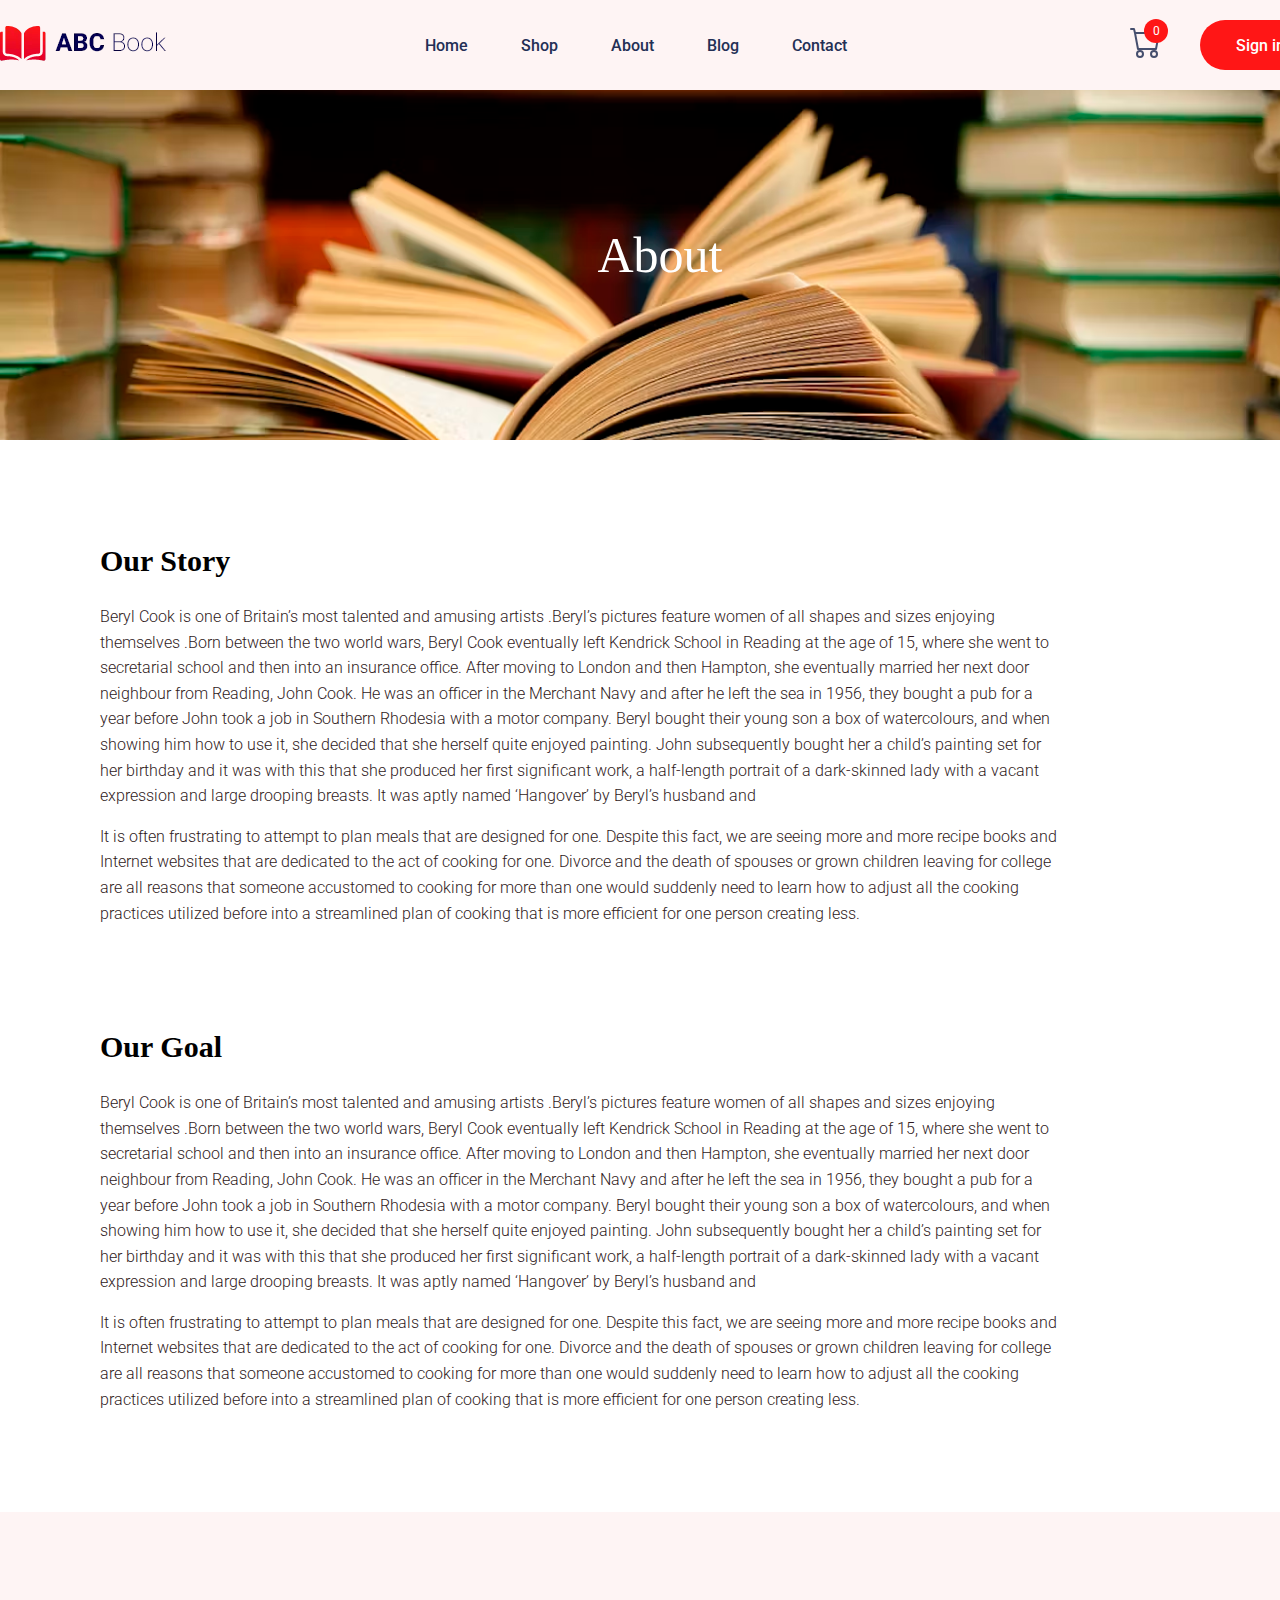
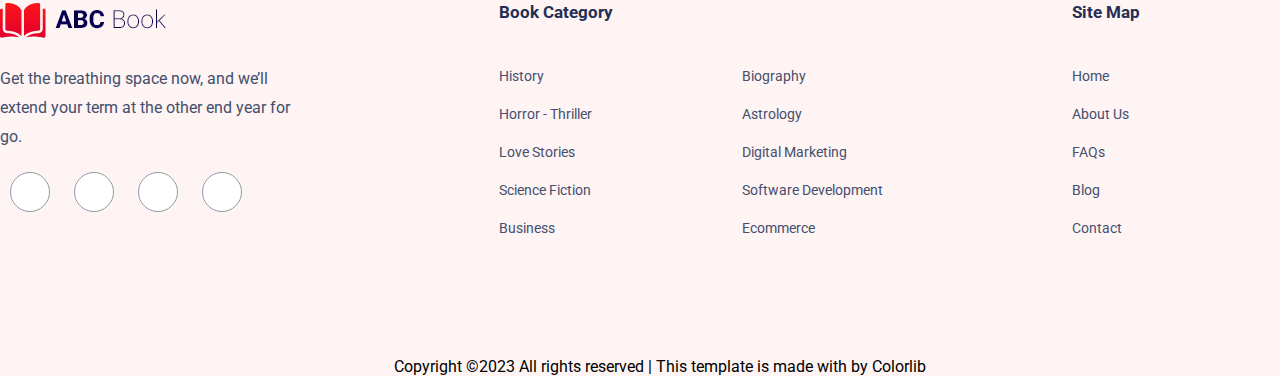
==== commit 85ea90cb: "CategoriesCheckoutUpdates" ====
--- a/about.html
+++ b/about.html
@@ -17,24 +17,23 @@
         <div class="container">
             <div class="firsthead">
                 <div class="logo">
-                    <a href=""><img src="assets/img/logo.png.webp" alt=""></a>
+                    <a href="index.html"><img src="assets/img/logo.png.webp" alt=""></a>
                 </div>
-                <div class="searchbar">
-                    <label for="search">
-                        <input type="text" id="search" placeholder="Search book by author or publisher">
-                        <i class="fa-sharp fa-solid fa-magnifying-glass" id="iconsearch"></i>
-                    </label>
+                <div class="secondhead">
+                    <nav>
+                        <ul>
+                            <li><a href="index.html">Home</a></li>
+                            <li><a href="categories.html">Shop</a></li>
+                            <li><a href="about.html">About</a></li>
+                            <li><a href="blog.html">Blog</a></li>
+                            <li><a href="contact.html">Contact</a></li>
+                        </ul>
+                    </nav>
                 </div>
                 <div class="list">
                     <ul>
-                        <li>
-                            <a href="">FAQ</a>
-                        </li>
-                        <li>
-                            <a href="">Track Order</a>
-                        </li>
                         <li class="sup">
-                            <a href=""><img src="assets/img/cart.svg" alt=""></a>
+                            <a href="cart.html"><img src="assets/img/cart.svg" alt=""></a>
                             <sup>0</sup>
                         </li>
                         <li>
@@ -45,17 +44,7 @@
                     </ul>
                 </div>
             </div>
-            <div class="secondhead">
-                <nav>
-                    <ul>
-                        <li><a href="index.html">Home</a></li>
-                        <li><a href="categories.html">Categories</a></li>
-                        <li><a href="about.html">About</a></li>
-                        <li><a href="">Blog</a></li>
-                        <li><a href="contact.html">Contact</a></li>
-                    </ul>
-                </nav>
-            </div>
+            
         </div>
     </header>
 
@@ -161,7 +150,7 @@
                         <li><a href="index.html">Home</a></li>
                         <li><a href="about.html">About Us</a></li>
                         <li><a href="">FAQs</a></li>
-                        <li><a href="">Blog</a></li>
+                        <li><a href="blog.html">Blog</a></li>
                         <li><a href="contact.html">Contact</a></li>
                     </ul>
                 </div>
@@ -171,6 +160,12 @@
         </div>
     </footer>
 
+    <a href="#" id="back-to-top" title="Go to Top">
+        <i class="fa-solid fa-turn-up"></i>
+    </a>
+
+    <script src="assets/js/code.jquery.com_jquery-3.7.0.min.js"></script>
+    <script src="assets/js/about.js"></script>
 
 </body>
 
--- a/assets/css/style.css
+++ b/assets/css/style.css
@@ -11,54 +11,22 @@
     margin: auto;
 }
 
+
+
 /* header css start/////////////////////////////////////////////////////////////////////////////////////////////////////////////////////////////////////////////// */
 header {
     background: #FEF4F4;
+    z-index: 990;
+    top: 0;
 }
 
 header .container .firsthead {
     display: flex;
+    justify-content: space-between;
     align-items: center;
     padding: 20px 0px;
 }
 
-header .container .firsthead .searchbar {
-    margin-left: 40px;
-}
-
-header .container .firsthead .searchbar label {
-    display: flex;
-    align-items: center;
-    width: 530px;
-}
-
-header .container .firsthead .searchbar label #search {
-    border: 1px solid rgba(35, 47, 85, 0.15);
-    border-radius: 30px;
-    padding: 10px 20px;
-    width: 100%;
-    height: 50px;
-    outline: none;
-}
-
-header .container .firsthead .searchbar label ::placeholder {
-    font-family: 'Roboto', sans-serif;
-    font-size: 17px;
-    position: relative;
-    top: 2px;
-}
-
-header .container .firsthead .searchbar label #iconsearch {
-    color: #FF1616;
-    cursor: pointer;
-    font-size: 22px;
-    position: relative;
-    right: 40px;
-}
-
-header .container .firsthead .list {
-    margin-left: 150px;
-}
 
 header .container .firsthead .list ul {
     display: flex;
@@ -71,7 +39,7 @@
     text-decoration: none;
 }
 
-header .container .firsthead .list ul .sup{
+header .container .firsthead .list ul .sup {
     position: relative;
 }
 
@@ -86,9 +54,9 @@
     font-size: 12px;
     font-family: 'Roboto', sans-serif;
     position: absolute;
-    top:-9px;
-    right:-8px;
-    position:absolute;
+    top: -9px;
+    right: -8px;
+    position: absolute;
 }
 
 
@@ -104,7 +72,7 @@
     transition: all 0.5s;
 }
 
-header .container .firsthead .list ul li sup:hover{
+header .container .firsthead .list ul li sup:hover {
     transform: translateY(-0.2rem);
 }
 
@@ -156,17 +124,17 @@
     transform: scaleX(1);
 }
 
-header .container .secondhead nav ul {
+header .container .firsthead .secondhead nav ul {
     text-align: center;
     list-style-type: none;
 }
 
-header .container .secondhead nav ul li {
+header .container .firsthead .secondhead nav ul li {
     display: inline-block;
     margin-left: 15px;
 }
 
-header .container .secondhead nav ul li a {
+header .container .firsthead .secondhead nav ul li a {
     text-decoration: none;
     padding: 15px 17px;
     font-size: 16px;
@@ -177,7 +145,7 @@
     display: block;
 }
 
-header .container .secondhead nav ul li a:hover {
+header .container .firsthead .secondhead nav ul li a:hover {
     color: red;
 }
 
@@ -208,6 +176,96 @@
     height: 700px;
     display: flex;
 }
+
+.imageslider .container .slider .slides .slide {
+    position: relative;
+}
+
+.imageslider .container .slider .slides .slide .slide-text {
+    position: absolute;
+    text-align: center;
+    top: 42%;
+    left: 51%;
+    transform: translate(-50%, -50%);
+    /* animation: slide-down .9s ease-in-out; */
+}
+
+.imageslider .container .slider .slides .slide .slide-text .img-slide-title {
+    font-size: 60px;
+    font-weight: 500;
+    margin-bottom: 34px;
+    color: #fff;
+    line-height: 1.2;
+    font-family: "Playfair Display", serif;
+}
+
+
+
+.imageslider .container .slider .slides .slide .slide-text span {
+    font-size: 14px;
+    font-family: 'Roboto', sans-serif;
+    line-height: 1.2;
+    font-weight: 300;
+    color: #1a1a1a;
+    margin-bottom: 20px;
+    display: inline-block;
+    background: #fff;
+    padding: 6px 17px;
+    border-radius: 17px;
+}
+
+
+.imageslider .container .slider .slides .slide .slide-text a .browse-store-btn {
+    width: 185px;
+    height: 58px;
+    border-radius: 35px;
+    background-color: #FF1616;
+    border: none;
+    position: relative;
+    font-family: 'Roboto', sans-serif;
+    cursor: pointer;
+    transition: color 0.4s linear;
+    overflow: hidden;
+}
+
+.imageslider .container .slider .slides .slide .slide-text a .browse-store-btn h1 {
+    font-family: 'Roboto', sans-serif;
+    font-size: 16px;
+    font-weight: 500;
+    color: white;
+    position: relative;
+    z-index: 1;
+}
+
+.imageslider .container .slider .slides .slide .slide-text a .browse-store-btn::before {
+    content: "";
+    position: absolute;
+    left: 0;
+    top: 0;
+    border-radius: 35px;
+    width: 100%;
+    height: 100%;
+    background: #d00101;
+    transition: transform 0.5s;
+    transform-origin: 0 0;
+    transition-timing-function: cubic-bezier(0.5, 1.6, 0.4, 0.7);
+}
+
+.imageslider .container .slider .slides .slide .slide-text a .browse-store-btn::before {
+    transform: scaleX(0);
+}
+
+.imageslider .container .slider .slides .slide .slide-text a .browse-store-btn:hover::before {
+    transform: scaleX(1);
+}
+
+
+
+
+
+
+
+
 
 .imageslider .container .slider .slides input {
     display: none;
@@ -589,7 +647,7 @@
 }
 
 .featuredthisweek .container .detailscard {
-    width: 966px; 
+    width: 966px;
     height: 485px;
     background-color: red;
 }
@@ -707,19 +765,20 @@
     transform: scaleY(1);
 }
 
-.featuredthisweek .container .flex-of-cards-book{
+.featuredthisweek .container .flex-of-cards-book {
     display: flex;
     justify-content: space-between;
 }
 
 .featuredthisweek .container .flex-of-cards-book .thehistoryofphipino img {
-   position: relative;
-   bottom:90px;
-}
-
-.featuredthisweek .container .listofdetailscard{
+    position: relative;
+    bottom: 90px;
+}
+
+.featuredthisweek .container .listofdetailscard {
     width: 968px;
 }
+
 /* featuredthisweek css end ////////////////////////////////////////////////////////////////////////////////////////////////////////////////////////////////////*/
 
 
@@ -1317,7 +1376,7 @@
     height: 40px;
 }
 
-footer .container .lastpart .bookcategory{
+footer .container .lastpart .bookcategory {
     margin-left: 170px;
 }
 
@@ -1379,8 +1438,8 @@
     text-decoration: underline transparent;
 }
 
-footer .container h1{
-    font-family: "Roboto",sans-serif;
+footer .container h1 {
+    font-family: "Roboto", sans-serif;
     font-weight: normal;
     font-style: normal;
     font-size: 16px;
@@ -1390,3 +1449,44 @@
 
 /* footer css end //////////////////////////////////////////////////////////////////////////////////////////////////////////////////////////////////////*/
 
+
+
+
+
+
+#back-to-top i {
+    color: white;
+    margin-left: 4px;
+}
+
+#back-to-top {
+    display: inline-block;
+    text-align: center;
+    transition: background-color .3s,
+        opacity .5s, visibility .5s;
+    opacity: 0;
+    visibility: hidden;
+    z-index: 1000;
+    background: #FF1616;
+    height: 50px;
+    width: 50px;
+    right: 31px;
+    bottom: 18px;
+    position: fixed;
+    color: #fff;
+    font-size: 25px;
+    text-align: center;
+    border-radius: 50%;
+    line-height: 48px;
+    border: 2px solid transparent;
+    box-shadow: 0 0 10px 3px rgba(108, 98, 98, 0.2);
+}
+
+#back-to-top:hover {
+    cursor: pointer;
+}
+
+#back-to-top.show {
+    opacity: 1;
+    visibility: visible;
+}--- a/assets/css/about.css
+++ b/assets/css/about.css
@@ -13,7 +13,7 @@
 
 /* part2body css start ////////////////////////////////////////////////////////////////////////////////////////////////////////////////////////////////*/
 .part2body .container .aboutsection{
-    background-image: url(../img/aboutpic.webp);
+    background-image: url(../img/aboutbook.avif);
     height: 350px;
     background-repeat: no-repeat;
     background-position: center center;
@@ -89,4 +89,45 @@
     font-weight: 300;
     line-height: 1.6;
 }
-/* part3body css end ////////////////////////////////////////////////////////////////////////////////////////////////////////////////////////////////*/+/* part3body css end ////////////////////////////////////////////////////////////////////////////////////////////////////////////////////////////////*/
+
+
+
+
+
+#back-to-top i {
+    color: white;
+    margin-left: 4px;
+}
+
+#back-to-top {
+    display: inline-block;
+    text-align: center;
+    transition: background-color .3s,
+        opacity .5s, visibility .5s;
+    opacity: 0;
+    visibility: hidden;
+    z-index: 1000;
+    background: #FF1616;
+    height: 50px;
+    width: 50px;
+    right: 31px;
+    bottom: 18px;
+    position: fixed;
+    color: #fff;
+    font-size: 25px;
+    text-align: center;
+    border-radius: 50%;
+    line-height: 48px;
+    border: 2px solid transparent;
+    box-shadow: 0 0 10px 3px rgba(108, 98, 98, 0.2);
+}
+
+#back-to-top:hover {
+    cursor: pointer;
+}
+
+#back-to-top.show {
+    opacity: 1;
+    visibility: visible;
+}